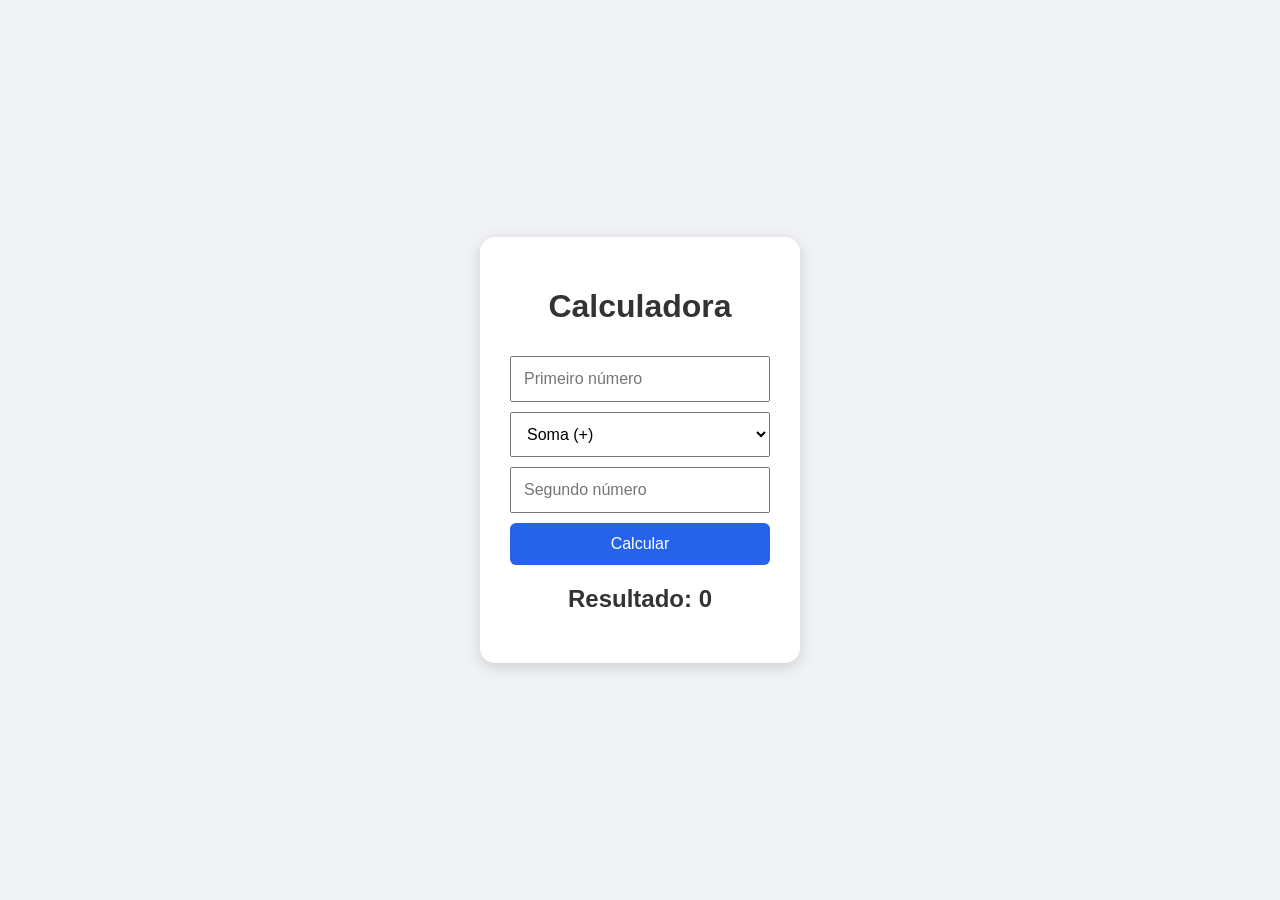
==== index.html @ de24b698 "Organiza os arquivos do projeto" ====
<!DOCTYPE html>
<html lang="pt-BR">
<head>
    <meta charset="UTF-8">
    <meta name="viewport" content="width=device-width, initial-scale=1.0">
    <title>Calculadora Multifuncional</title>
    <link rel="stylesheet" href="style.css">
</head>
<body>

    <div class="calculadora">
        <h1>Calculadora</h1>

        <input type="number" id="numero1" placeholder="Primeiro número">

        <select id="operacao">
            <option value="soma">Soma (+)</option>
            <option value="subtracao">Subtração (-)</option>
        </select>

        <input type="number" id="numero2" placeholder="Segundo número">

        <button onclick="calcular()">Calcular</button>

        <h2 id="resultado">Resultado: 0</h2>
    </div>

    <script src="script.js"></script>
</body>
</html>
---- style.css ----
* {
    box-sizing: border-box;
}

body {
    font-family: Arial, sans-serif;
    background-color: #f0f2f5;
    display: flex;
    justify-content: center;
    align-items: center;
    min-height: 100vh;
    margin: 0;
}

.calculadora {
    background-color: white;
    padding: 30px;
    border-radius: 15px;
    box-shadow: 0 4px 15px rgba(0, 0, 0, 0.15);
    width: 320px;
    text-align: center;
}

h1 {
    color: #333;
}

input,
select,
button {
    width: 100%;
    padding: 12px;
    margin-top: 10px;
    font-size: 16px;
}

button {
    background-color: #2563eb;
    color: white;
    border: none;
    border-radius: 6px;
    cursor: pointer;
}

button:hover {
    background-color: #1d4ed8;
}

#resultado {
    margin-top: 20px;
    color: #333;
}
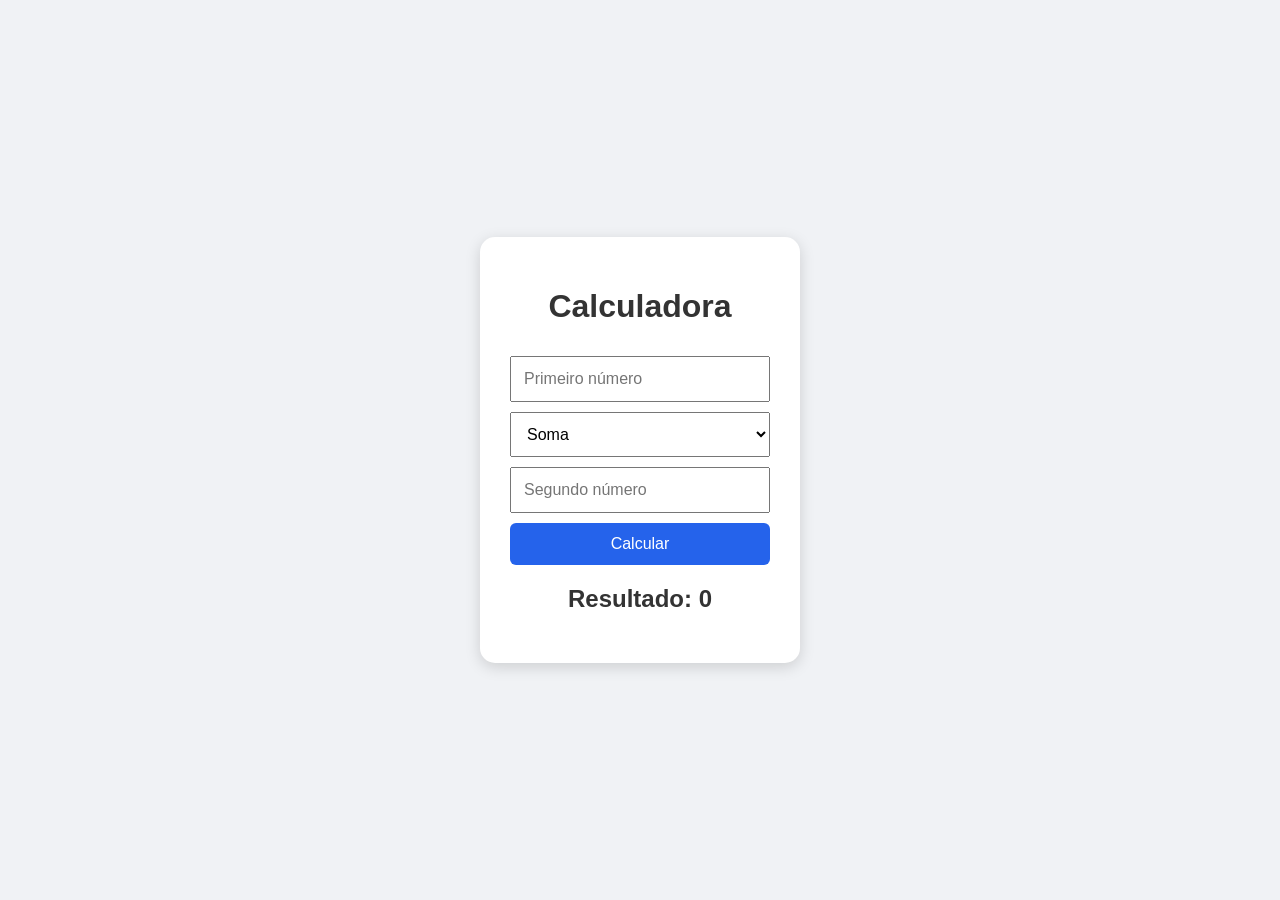
==== commit cddf98c1: "v2.0.0 - Adiciona multiplicacao e divisao" ====
--- a/index.html
+++ b/index.html
@@ -15,9 +15,12 @@
         <input type="number" id="numero1" placeholder="Primeiro número">
 
         <select id="operacao">
-            <option value="soma">Soma (+)</option>
-            <option value="subtracao">Subtração (-)</option>
+            <option value="soma">Soma</option>
+            <option value="subtracao">Subtração</option>
+            <option value="multiplicacao">Multiplicação</option>
+            <option value="divisao">Divisão</option>
         </select>
+    
 
         <input type="number" id="numero2" placeholder="Segundo número">
 
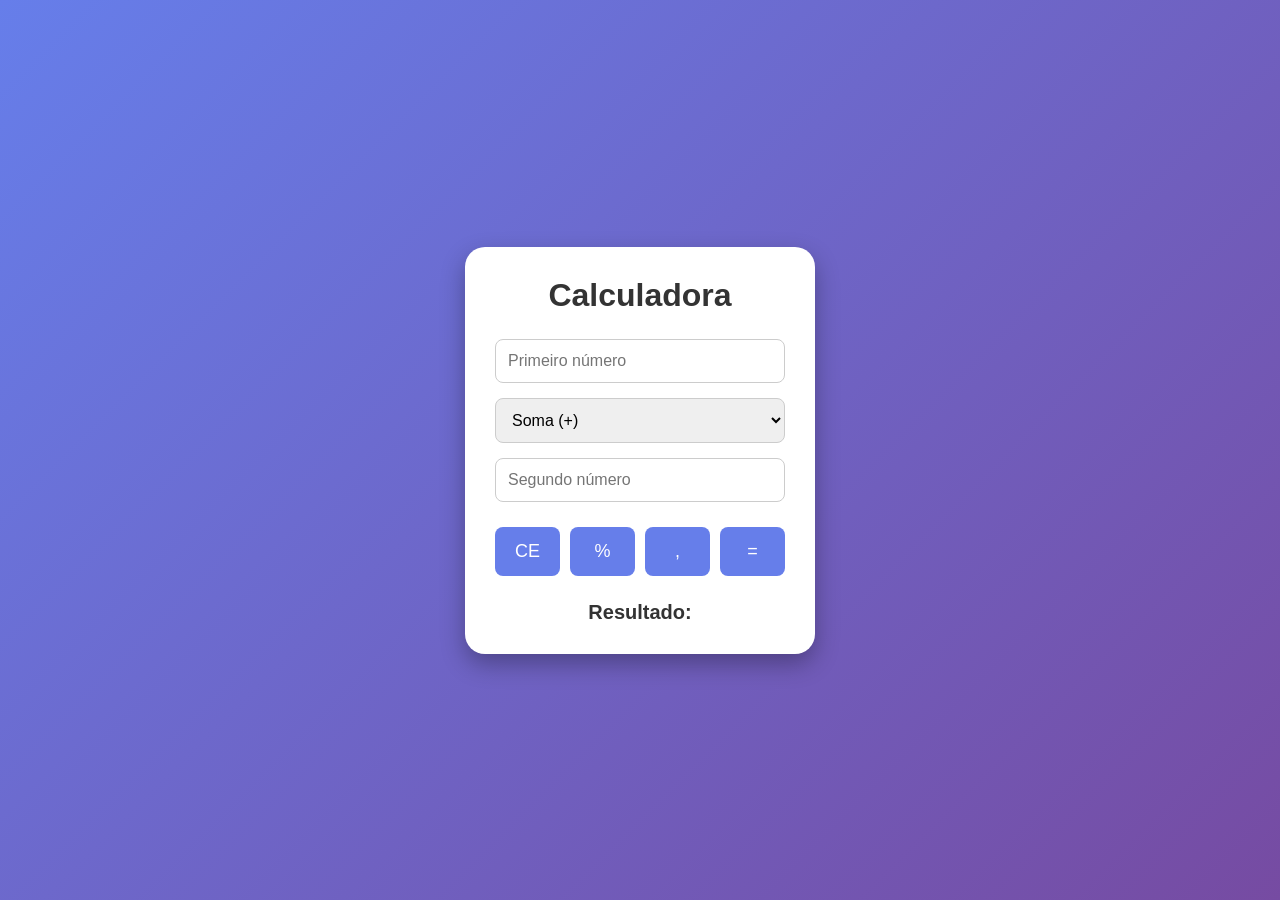
==== commit a5eb9697: "v3.0.0 - Melhora layout e adiciona CE porcentagem e virgula" ====
--- a/index.html
+++ b/index.html
@@ -9,26 +9,30 @@
 </head>
 <body>
 
-    <div class="calculadora">
+    <main class="calculadora">
         <h1>Calculadora</h1>
 
         <input type="number" id="numero1" placeholder="Primeiro número">
 
         <select id="operacao">
-            <option value="soma">Soma</option>
-            <option value="subtracao">Subtração</option>
-            <option value="multiplicacao">Multiplicação</option>
-            <option value="divisao">Divisão</option>
+            <option value="soma">Soma (+)</option>
+            <option value="subtracao">Subtração (-)</option>
+            <option value="multiplicacao">Multiplicação (×)</option>
+            <option value="divisao">Divisão (÷)</option>
         </select>
-    
 
         <input type="number" id="numero2" placeholder="Segundo número">
 
-        <button onclick="calcular()">Calcular</button>
+        <div class="botoes">
+            <button onclick="limpar()">CE</button>
+            <button onclick="porcentagem()">%</button>
+            <button onclick="adicionarVirgula()">,</button>
+            <button onclick="calcular()">=</button>
+        </div>
 
-        <h2 id="resultado">Resultado: 0</h2>
-    </div>
+        <p id="resultado">Resultado: </p>
+    </main>
 
     <script src="script.js"></script>
 </body>
-</html>
+</html>
--- a/style.css
+++ b/style.css
@@ -1,53 +1,67 @@
 
 * {
+    margin: 0;
+    padding: 0;
     box-sizing: border-box;
+    font-family: Arial, sans-serif;
 }
 
 body {
-    font-family: Arial, sans-serif;
-    background-color: #f0f2f5;
+    min-height: 100vh;
     display: flex;
     justify-content: center;
     align-items: center;
-    min-height: 100vh;
-    margin: 0;
+    background: linear-gradient(135deg, #667eea, #764ba2);
 }
 
 .calculadora {
+    width: 350px;
+    padding: 30px;
     background-color: white;
-    padding: 30px;
-    border-radius: 15px;
-    box-shadow: 0 4px 15px rgba(0, 0, 0, 0.15);
-    width: 320px;
+    border-radius: 20px;
+    box-shadow: 0 10px 25px rgba(0, 0, 0, 0.3);
     text-align: center;
 }
 
 h1 {
+    margin-bottom: 25px;
     color: #333;
 }
 
 input,
-select,
-button {
+select {
     width: 100%;
     padding: 12px;
-    margin-top: 10px;
+    margin-bottom: 15px;
+    border: 1px solid #ccc;
+    border-radius: 8px;
     font-size: 16px;
 }
 
+.botoes {
+    display: grid;
+    grid-template-columns: repeat(4, 1fr);
+    gap: 10px;
+    margin-top: 10px;
+}
+
 button {
-    background-color: #2563eb;
+    padding: 14px 5px;
+    border: none;
+    border-radius: 8px;
+    background-color: #667eea;
     color: white;
-    border: none;
-    border-radius: 6px;
+    font-size: 18px;
     cursor: pointer;
 }
 
 button:hover {
-    background-color: #1d4ed8;
+    background-color: #4f63c4;
 }
 
 #resultado {
-    margin-top: 20px;
+    margin-top: 25px;
+    font-size: 20px;
+    font-weight: bold;
     color: #333;
 }
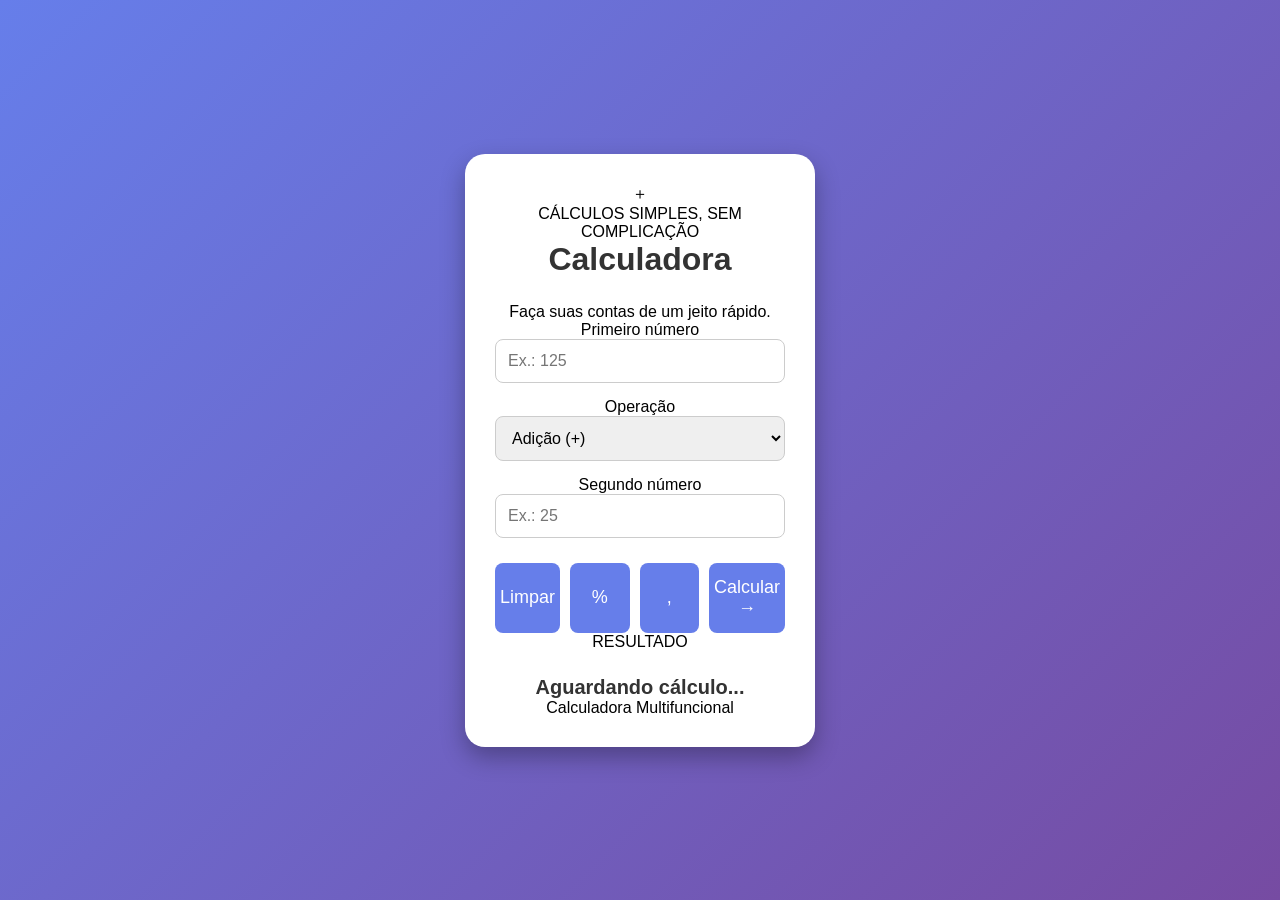
==== commit 4e34dad1: "Update index.html" ====
--- a/index.html
+++ b/index.html
@@ -4,35 +4,51 @@
 <head>
     <meta charset="UTF-8">
     <meta name="viewport" content="width=device-width, initial-scale=1.0">
+    <meta name="theme-color" content="#111827">
     <title>Calculadora Multifuncional</title>
     <link rel="stylesheet" href="style.css">
 </head>
 <body>
+    <main class="calculadora">
+        <header class="cabecalho">
+            <div class="icone-calculadora">＋</div>
+            <p class="subtitulo">CÁLCULOS SIMPLES, SEM COMPLICAÇÃO</p>
+            <h1>Calculadora</h1>
+            <p class="descricao">Faça suas contas de um jeito rápido.</p>
+        </header>
 
-    <main class="calculadora">
-        <h1>Calculadora</h1>
+        <section class="campos">
+            <label for="numero1">Primeiro número</label>
+            <input type="number" id="numero1" placeholder="Ex.: 125" step="any">
 
-        <input type="number" id="numero1" placeholder="Primeiro número">
+            <label for="operacao">Operação</label>
+            <select id="operacao">
+                <option value="soma">Adição (+)</option>
+                <option value="subtracao">Subtração (−)</option>
+                <option value="multiplicacao">Multiplicação (×)</option>
+                <option value="divisao">Divisão (÷)</option>
+            </select>
 
-        <select id="operacao">
-            <option value="soma">Soma (+)</option>
-            <option value="subtracao">Subtração (-)</option>
-            <option value="multiplicacao">Multiplicação (×)</option>
-            <option value="divisao">Divisão (÷)</option>
-        </select>
-
-        <input type="number" id="numero2" placeholder="Segundo número">
+            <label for="numero2">Segundo número</label>
+            <input type="number" id="numero2" placeholder="Ex.: 25" step="any">
+        </section>
 
         <div class="botoes">
-            <button onclick="limpar()">CE</button>
-            <button onclick="porcentagem()">%</button>
-            <button onclick="adicionarVirgula()">,</button>
-            <button onclick="calcular()">=</button>
+            <button class="botao-secundario" type="button" onclick="limpar()">Limpar</button>
+            <button class="botao-secundario" type="button" onclick="porcentagem()">%</button>
+            <button class="botao-secundario" type="button" onclick="adicionarVirgula()">,</button>
+            <button class="botao-principal" type="button" onclick="calcular()">Calcular <span>→</span></button>
         </div>
 
-        <p id="resultado">Resultado: </p>
+        <div class="resultado-box" aria-live="polite">
+            <span class="resultado-legenda">RESULTADO</span>
+            <p id="resultado">Aguardando cálculo...</p>
+        </div>
+
+        <footer>Calculadora Multifuncional</footer>
     </main>
 
     <script src="script.js"></script>
 </body>
-</html>+</html>
+
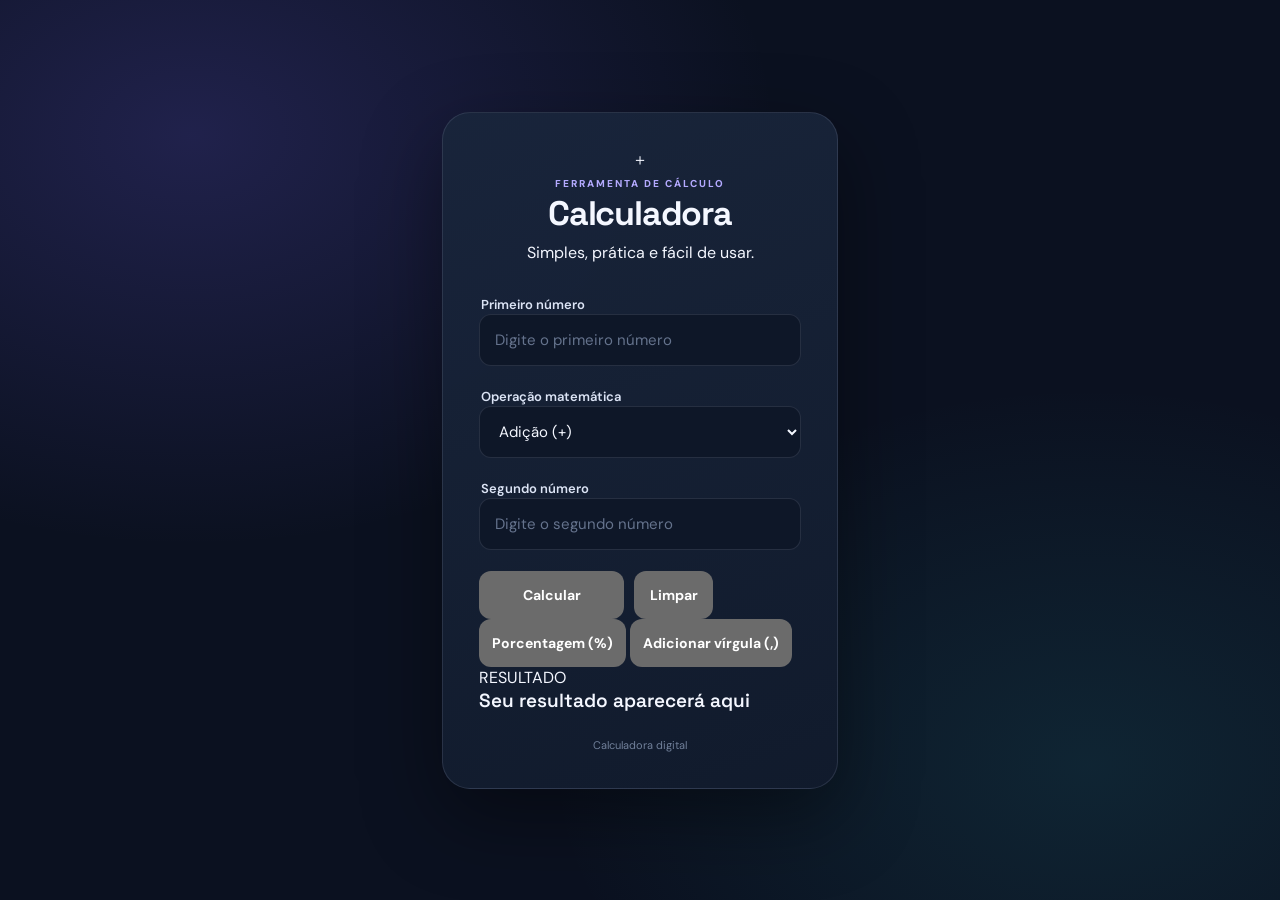
==== commit 9b493ecc: "Update index.html Atualiza estrutura HTML da calculadora" ====
--- a/index.html
+++ b/index.html
@@ -4,51 +4,78 @@
 <head>
     <meta charset="UTF-8">
     <meta name="viewport" content="width=device-width, initial-scale=1.0">
-    <meta name="theme-color" content="#111827">
-    <title>Calculadora Multifuncional</title>
+
+    <title>Calculadora</title>
+
     <link rel="stylesheet" href="style.css">
+
+    <link rel="preconnect" href="https://fonts.googleapis.com">
+    <link rel="preconnect" href="https://fonts.gstatic.com" crossorigin>
+    <link href="https://fonts.googleapis.com/css2?family=DM+Sans:wght@400;500;600;700&display=swap" rel="stylesheet">
 </head>
+
 <body>
-    <main class="calculadora">
-        <header class="cabecalho">
-            <div class="icone-calculadora">＋</div>
-            <p class="subtitulo">CÁLCULOS SIMPLES, SEM COMPLICAÇÃO</p>
-            <h1>Calculadora</h1>
-            <p class="descricao">Faça suas contas de um jeito rápido.</p>
-        </header>
 
-        <section class="campos">
-            <label for="numero1">Primeiro número</label>
-            <input type="number" id="numero1" placeholder="Ex.: 125" step="any">
+    <main class="container">
 
-            <label for="operacao">Operação</label>
-            <select id="operacao">
-                <option value="soma">Adição (+)</option>
-                <option value="subtracao">Subtração (−)</option>
-                <option value="multiplicacao">Multiplicação (×)</option>
-                <option value="divisao">Divisão (÷)</option>
-            </select>
+        <section class="calculadora">
 
-            <label for="numero2">Segundo número</label>
-            <input type="number" id="numero2" placeholder="Ex.: 25" step="any">
+            <header class="cabecalho">
+                <div class="icone">＋</div>
+                <span class="subtitulo">FERRAMENTA DE CÁLCULO</span>
+                <h1>Calculadora</h1>
+                <p>Simples, prática e fácil de usar.</p>
+            </header>
+
+            <div class="campo">
+                <label for="numero1">Primeiro número</label>
+                <input type="number" id="numero1" placeholder="Digite o primeiro número">
+            </div>
+
+            <div class="campo">
+                <label for="operacao">Operação matemática</label>
+                <select id="operacao">
+                    <option value="soma">Adição (+)</option>
+                    <option value="subtracao">Subtração (−)</option>
+                    <option value="multiplicacao">Multiplicação (×)</option>
+                    <option value="divisao">Divisão (÷)</option>
+                </select>
+            </div>
+
+            <div class="campo">
+                <label for="numero2">Segundo número</label>
+                <input type="number" id="numero2" placeholder="Digite o segundo número">
+            </div>
+
+            <div class="botoes">
+                <button class="calcular" onclick="calcular()">
+                    Calcular
+                </button>
+
+                <button class="limpar" onclick="limpar()">
+                    Limpar
+                </button>
+            </div>
+
+            <div class="extras">
+                <button onclick="porcentagem()">Porcentagem (%)</button>
+                <button onclick="adicionarVirgula()">Adicionar vírgula (,)</button>
+            </div>
+
+            <div class="resultado-container">
+                <span>RESULTADO</span>
+                <p id="resultado">Seu resultado aparecerá aqui</p>
+            </div>
+
+            <footer>
+                Calculadora digital
+            </footer>
+
         </section>
 
-        <div class="botoes">
-            <button class="botao-secundario" type="button" onclick="limpar()">Limpar</button>
-            <button class="botao-secundario" type="button" onclick="porcentagem()">%</button>
-            <button class="botao-secundario" type="button" onclick="adicionarVirgula()">,</button>
-            <button class="botao-principal" type="button" onclick="calcular()">Calcular <span>→</span></button>
-        </div>
-
-        <div class="resultado-box" aria-live="polite">
-            <span class="resultado-legenda">RESULTADO</span>
-            <p id="resultado">Aguardando cálculo...</p>
-        </div>
-
-        <footer>Calculadora Multifuncional</footer>
     </main>
 
     <script src="script.js"></script>
+
 </body>
 </html>
-
--- a/style.css
+++ b/style.css
@@ -1,9 +1,23 @@
+
+@import url('https://fonts.googleapis.com/css2?family=DM+Sans:wght@400;500;600;700;800&family=Space+Grotesk:wght@500;600;700&display=swap');
+
+:root {
+    color-scheme: dark;
+    --fundo: #0b1120;
+    --cartao: #151f32;
+    --campo: #0e1728;
+    --texto: #f4f7ff;
+    --texto-suave: #98a7c2;
+    --destaque: #8b7cff;
+    --destaque-claro: #b4aaff;
+    --borda: rgba(180, 193, 220, 0.14);
+}
 
 * {
     margin: 0;
     padding: 0;
     box-sizing: border-box;
-    font-family: Arial, sans-serif;
+    font-family: 'DM Sans', Arial, sans-serif;
 }
 
 body {
@@ -11,57 +25,216 @@
     display: flex;
     justify-content: center;
     align-items: center;
-    background: linear-gradient(135deg, #667eea, #764ba2);
+    padding: 32px 18px;
+    color: var(--texto);
+    background:
+        radial-gradient(ellipse at 15% 15%, rgba(108, 92, 231, 0.22), transparent 38%),
+        radial-gradient(ellipse at 85% 85%, rgba(45, 180, 190, 0.12), transparent 35%),
+        var(--fundo);
 }
 
 .calculadora {
-    width: 350px;
-    padding: 30px;
-    background-color: white;
-    border-radius: 20px;
-    box-shadow: 0 10px 25px rgba(0, 0, 0, 0.3);
+    width: min(100%, 430px);
+    padding: 36px;
+    background: linear-gradient(160deg, rgba(25, 37, 59, 0.98), rgba(17, 27, 45, 0.98));
+    border: 1px solid var(--borda);
+    border-radius: 28px;
+    box-shadow: 0 28px 80px rgba(0, 0, 0, 0.42);
+}
+
+.cabecalho {
     text-align: center;
+    margin-bottom: 30px;
+}
+
+.icone-calculadora {
+    width: 54px;
+    height: 54px;
+    display: grid;
+    place-items: center;
+    margin: 0 auto 20px;
+    border-radius: 17px;
+    color: white;
+    font-size: 32px;
+    font-weight: 500;
+    background: linear-gradient(135deg, #9a8cff, #6c5ce7);
+    box-shadow: 0 10px 28px rgba(108, 92, 231, 0.35);
+}
+
+.subtitulo {
+    margin-bottom: 9px;
+    color: var(--destaque-claro);
+    font-size: 10px;
+    font-weight: 800;
+    letter-spacing: 2px;
 }
 
 h1 {
-    margin-bottom: 25px;
-    color: #333;
+    margin-bottom: 7px;
+    font-family: 'Space Grotesk', sans-serif;
+    font-size: clamp(28px, 7vw, 34px);
+    letter-spacing: -1.2px;
+}
+
+.descricao {
+    color: var(--texto-suave);
+    font-size: 14px;
+}
+
+.campos {
+    display: flex;
+    flex-direction: column;
+}
+
+label {
+    margin: 0 0 8px 2px;
+    color: #dce4f5;
+    font-size: 13px;
+    font-weight: 600;
 }
 
 input,
 select {
     width: 100%;
-    padding: 12px;
-    margin-bottom: 15px;
-    border: 1px solid #ccc;
-    border-radius: 8px;
-    font-size: 16px;
+    min-height: 52px;
+    margin-bottom: 19px;
+    padding: 0 15px;
+    border: 1px solid var(--borda);
+    border-radius: 12px;
+    outline: none;
+    color: var(--texto);
+    background: var(--campo);
+    font-size: 15px;
+    transition: border-color 0.2s, box-shadow 0.2s;
+}
+
+input::placeholder {
+    color: #65738d;
+}
+
+input:focus,
+select:focus {
+    border-color: var(--destaque);
+    box-shadow: 0 0 0 3px rgba(139, 124, 255, 0.15);
+}
+
+select {
+    cursor: pointer;
 }
 
 .botoes {
     display: grid;
-    grid-template-columns: repeat(4, 1fr);
+    grid-template-columns: 1.3fr 0.7fr 0.7fr;
     gap: 10px;
-    margin-top: 10px;
+    margin-top: 2px;
 }
 
 button {
-    padding: 14px 5px;
-    border: none;
-    border-radius: 8px;
-    background-color: #667eea;
+    min-height: 48px;
+    padding: 12px;
+    border: 1px solid transparent;
+    border-radius: 12px;
+    font-size: 14px;
+    font-weight: 700;
+    cursor: pointer;
+    transition: transform 0.18s, background 0.18s, border-color 0.18s;
+}
+
+button:hover {
+    transform: translateY(-2px);
+}
+
+button:active {
+    transform: translateY(0);
+}
+
+button:focus-visible {
+    outline: 3px solid var(--destaque-claro);
+    outline-offset: 3px;
+}
+
+.botao-secundario {
+    color: #dce4f5;
+    border-color: var(--borda);
+    background: rgba(255, 255, 255, 0.045);
+}
+
+.botao-secundario:hover {
+    border-color: rgba(180, 170, 255, 0.55);
+    background: rgba(139, 124, 255, 0.12);
+}
+
+.botao-principal {
+    grid-column: 1 / -1;
+    display: flex;
+    align-items: center;
+    justify-content: center;
+    gap: 10px;
     color: white;
-    font-size: 18px;
-    cursor: pointer;
-}
-
-button:hover {
-    background-color: #4f63c4;
+    background: linear-gradient(100deg, #7968ed, #9a79f5);
+    box-shadow: 0 9px 22px rgba(108, 92, 231, 0.24);
+}
+
+.botao-principal:hover {
+    background: linear-gradient(100deg, #8878f5, #aa8aff);
+}
+
+.botao-principal span {
+    font-size: 19px;
+}
+
+.resultado-box {
+    min-height: 94px;
+    margin-top: 23px;
+    padding: 17px 18px;
+    border: 1px solid rgba(139, 124, 255, 0.24);
+    border-radius: 15px;
+    background: rgba(139, 124, 255, 0.08);
+}
+
+.resultado-legenda {
+    display: block;
+    margin-bottom: 8px;
+    color: var(--destaque-claro);
+    font-size: 10px;
+    font-weight: 800;
+    letter-spacing: 1.7px;
 }
 
 #resultado {
+    overflow-wrap: anywhere;
+    color: var(--texto);
+    font-family: 'Space Grotesk', sans-serif;
+    font-size: 19px;
+    font-weight: 600;
+}
+
+footer {
     margin-top: 25px;
-    font-size: 20px;
-    font-weight: bold;
-    color: #333;
-}+    color: #71809a;
+    font-size: 11px;
+    text-align: center;
+}
+
+@media (max-width: 420px) {
+    .calculadora {
+        padding: 27px 22px;
+        border-radius: 23px;
+    }
+
+    .cabecalho {
+        margin-bottom: 25px;
+    }
+}
+
+@media (prefers-reduced-motion: reduce) {
+    *,
+    *::before,
+    *::after {
+        scroll-behavior: auto !important;
+        transition-duration: 0.01ms !important;
+    }
+}
+
+ 
+
